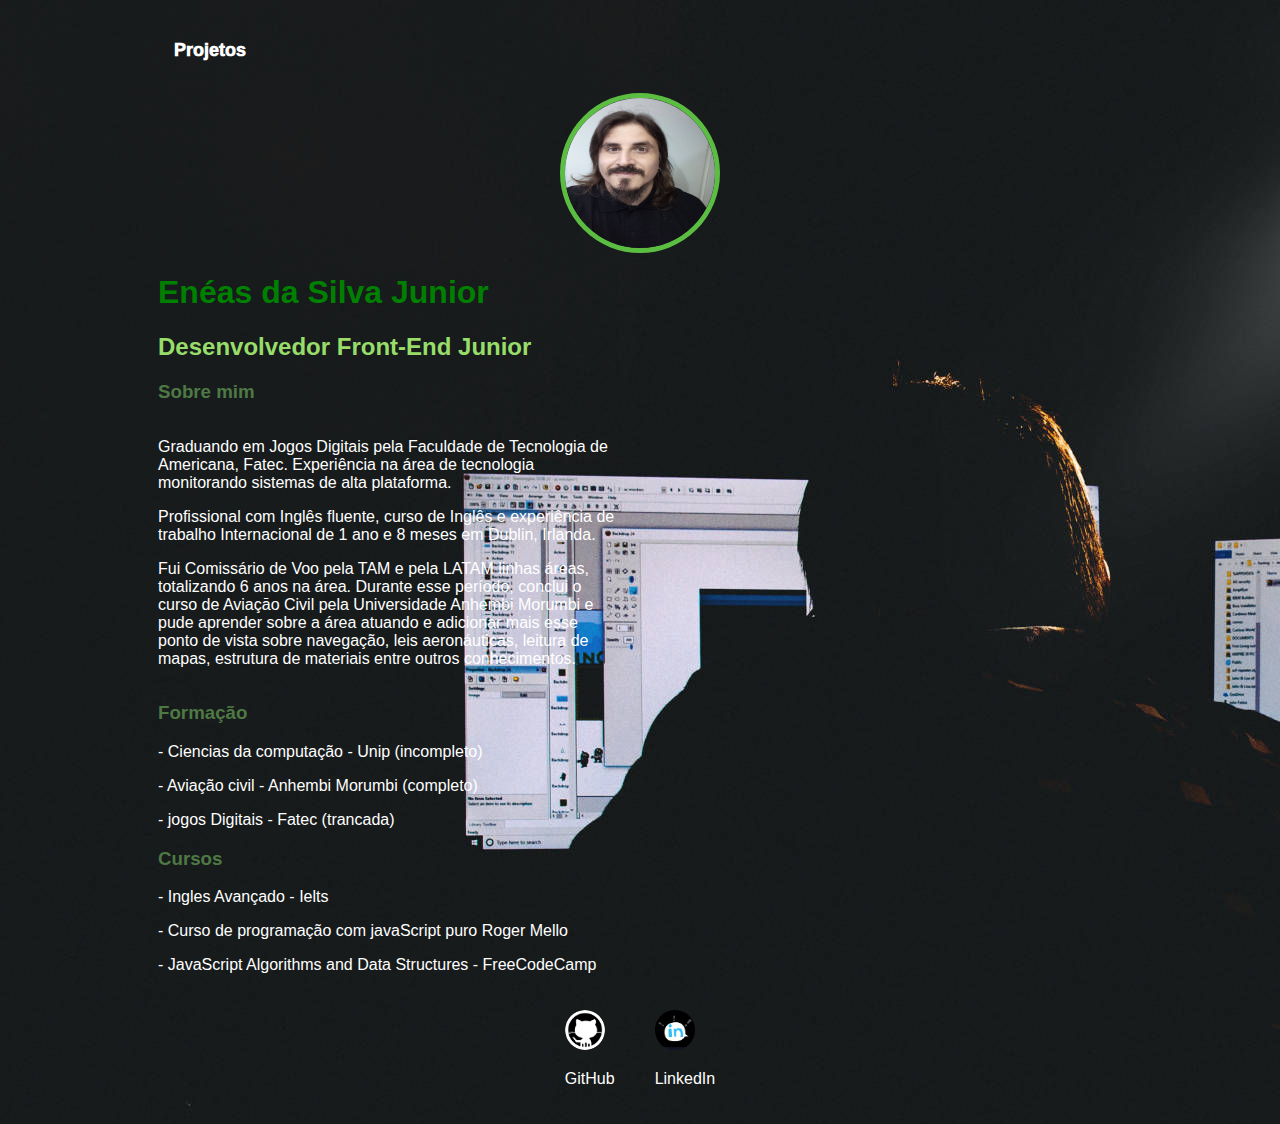
==== index.html @ 8588931a "After setting the page on vsCode, pushing it to git to keep improving the page." ====
<!DOCTYPE html>
<html lang="pt-br">

<head>
    <meta charset="UTF-8">
    <title>HTML-CSS page</title>
    <link rel="stylesheet" href="style.css">
    <link rel="stylesheet" href="">
</head>

<body>
    <div class="container">

        <nav>
            <ul>
                <li>
                    <a class="projects" href="projetos/projects.html">Projetos</a>
                </li>
                <!-- <li>
                    <a>sobre mim</a>
                </li> -->
                <!-- <li>
                    <a>Contatos</a>
                </li> -->
            </ul>
        </nav>

        <header>
            <div class="center">
                <img src="img/linkedPicture-1500.jpg" alt="">
            </div>

            <h1>Enéas da Silva Junior</h1>
            <h2>Desenvolvedor Front-End Junior</h2>

        </header>
        <main>
            <section>
                <h3>Sobre mim</h3>
                <div class="about-me">
                    <p>
                        Graduando em Jogos Digitais pela Faculdade de Tecnologia de Americana, Fatec. Experiência na
                        área de
                        tecnologia
                        monitorando sistemas de alta plataforma.
                    </p>
                    <p>
                        Profissional com Inglês fluente, curso de Inglês e experiência de trabalho Internacional de 1
                        ano e
                        8 meses em Dublin, Irlanda.
                    </p>
                    <p>
                        Fui Comissário de Voo pela TAM e pela LATAM linhas áreas, totalizando 6 anos na área. Durante
                        esse
                        período, conclui o curso de
                        Aviaçāo Civil pela Universidade Anhembi Morumbi e pude aprender sobre a área atuando e adicionar
                        mais esse ponto de vista sobre navegação, leis aeronáuticas, leitura de mapas, estrutura de
                        materiais entre outros conhecimentos.
                    </p>
                </div>
            </section>
            <section>
                <h3>Formação</h3>
                <p>
                    - Ciencias da computação - Unip (incompleto)
                </p>
                <p>
                    - Aviação civil - Anhembi Morumbi (completo)
                </p>
                <p>
                    - jogos Digitais - Fatec (trancada)
                </p>

            </section>
            <section>
                <h3>Cursos</h3>
                <p>
                    - Ingles Avançado - Ielts
                </p>
                <p>
                    - Curso de programação com javaScript puro Roger Mello
                </p>
                <p>
                    - JavaScript Algorithms and Data Structures - FreeCodeCamp
                </p>
            </section>
        </main>
        <footer>
            <a href="https://github.com/EneasFeynlinus?tab=repositories" target="_blank" rel="noopener noreferrer">
                <img class="git-image" src="/img/gitGamb.png" alt="">
                <p>GitHub</p>
            </a>
            <a href="https://www.linkedin.com/in/eneasjunior/" target="_blank" rel="noopener noreferrer">
                <img class="linked-image" src="/img/linkedIn1.png" alt="">
                <p>LinkedIn</p>
            </a>
        </footer>
    </div>
</body>

</html>
---- style.css ----
body {
    color: white;
    background-image: url(img/robotStation-2000.jpg);
    height: 400px;
    font-family: Arial, Helvetica, sans-serif;
    
}

ul {
    display: flex;
    justify-content: space-between;
    list-style-type: none;
    align-items: center;
    padding: 16px;
}

a {
    color: white;
    text-decoration: none;
}

header img {
    width: 150px;
    height: 150px;
    border-radius: 50%;
    border: 5px solid #5BBE42;

}

.center {
    /* text-align: center; */
    display: flex;
    justify-content: center;
}

h1 {
    color: green;
}

footer img {
    width: 40px;
    height: 40px;
    text-align: center;
}

footer {
    display: flex;
    justify-content: center;
}

footer a {
    margin: 20px;
}

.container {
    padding: 0px 150px;
}

nav a:hover {
    color: green
}

.git-image {
    border-radius: 50%;
}

.linked-image {
    border-radius: 50%;
}

.projects {
    cursor: pointer;
    font-weight: 1000;
    font-size: large;
}

div {
    display: inline-block;
}

.project-body {
    background-image: url(img/woodyBackGround-2000.jpg);
    /* background-size: cover; */
}

h2 {
    color: rgb(152, 221, 106);
}

.main-container {
    display: flex;
    justify-content: center;
    align-items: center;
    justify-content: space-around;
    padding: 90px;
}

.sub-container {
    padding-left: 40px;
    text-align: center;
}

.project-title {
    text-align: center;
    margin-top: 80px;
    margin-bottom: 50px;
    /* padding-left: 80px; */
}

.project-footer {
    margin-top: 100px;
}

.about-me {
    padding-right: 500px;
}

h3 {
    color: #4e7844;
}
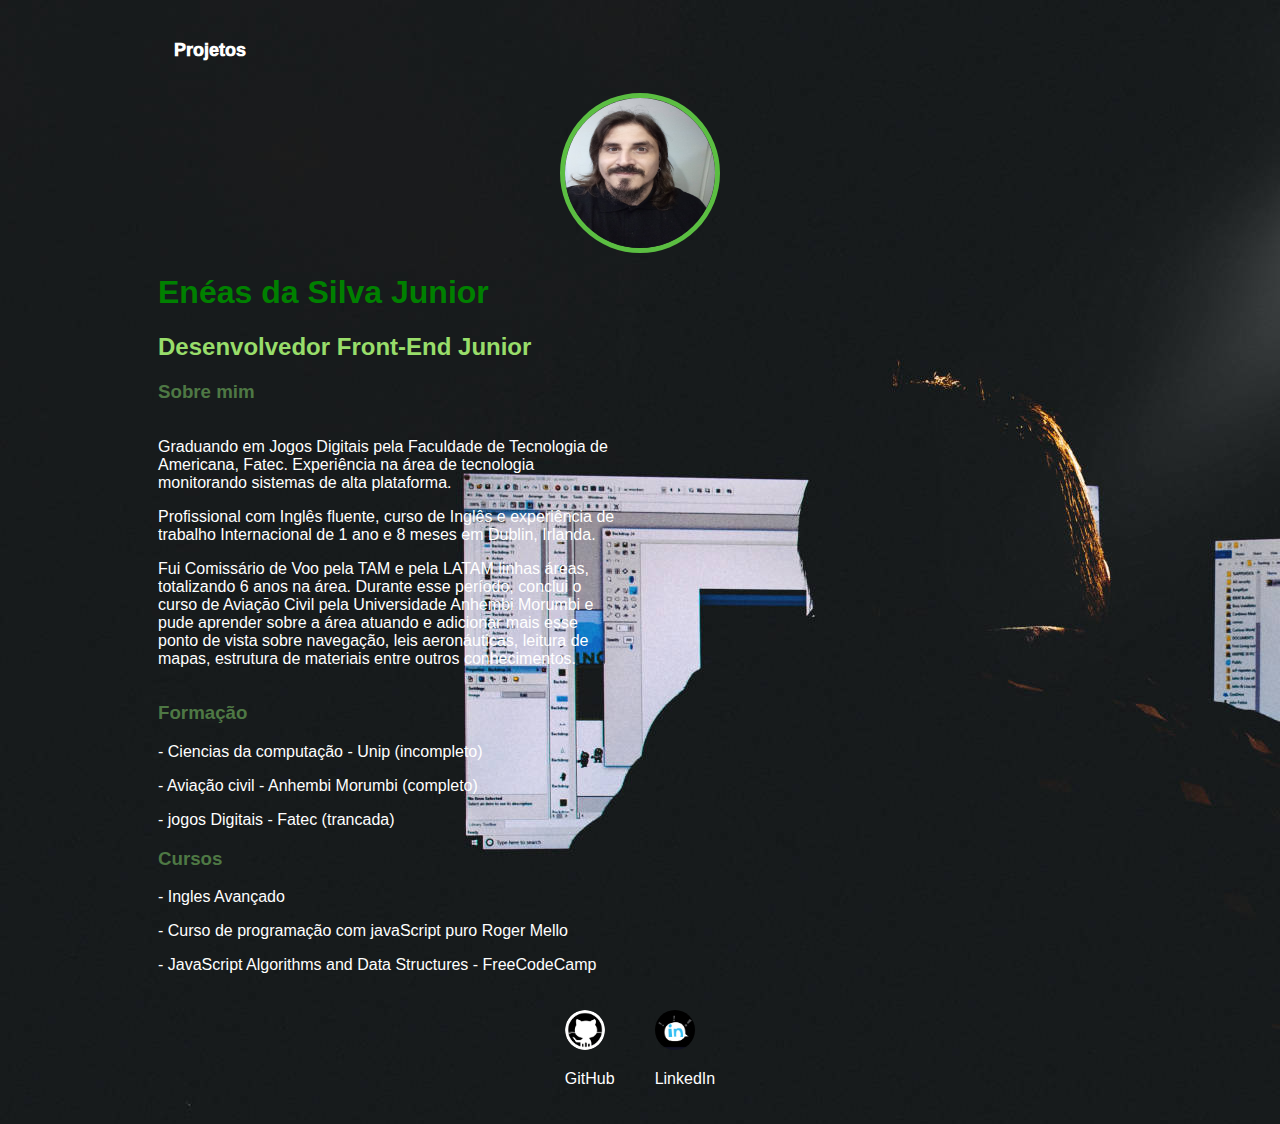
==== commit 2e4d522a: "Editing paragranfs from projects presentation." ====
--- a/index.html
+++ b/index.html
@@ -75,7 +75,7 @@
             <section>
                 <h3>Cursos</h3>
                 <p>
-                    - Ingles Avançado - Ielts
+                    - Ingles Avançado
                 </p>
                 <p>
                     - Curso de programação com javaScript puro Roger Mello
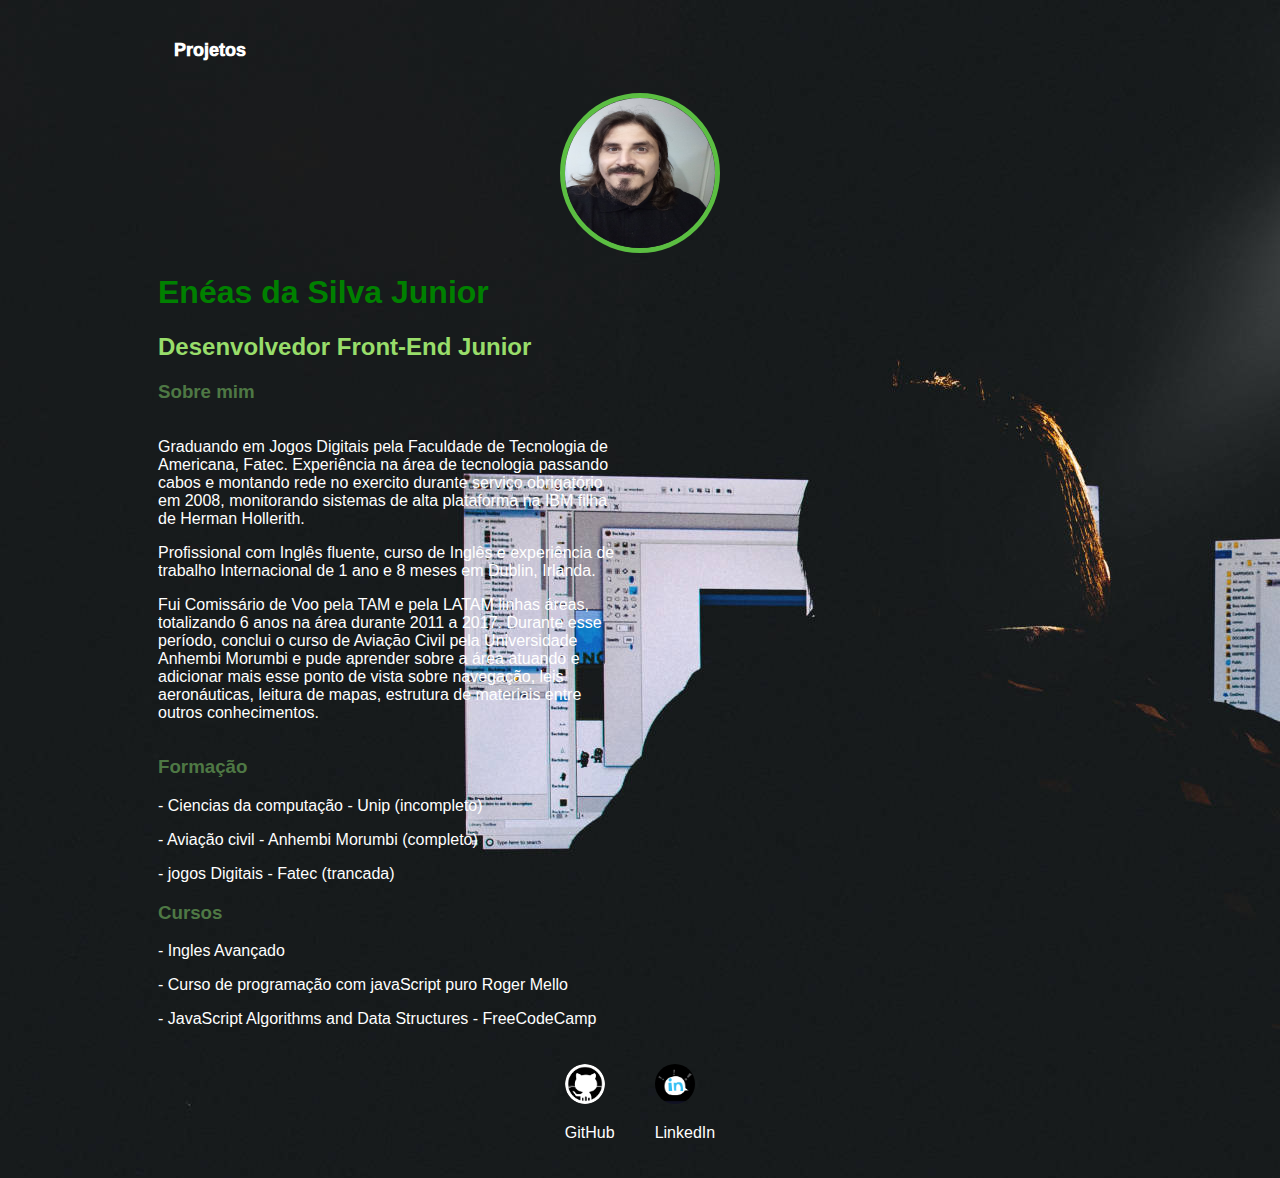
==== commit 8e9ae99f: "Editind about me paragraphs" ====
--- a/index.html
+++ b/index.html
@@ -3,7 +3,7 @@
 
 <head>
     <meta charset="UTF-8">
-    <title>HTML-CSS page</title>
+    <title>EneasPresentation</title>
     <link rel="stylesheet" href="style.css">
     <link rel="stylesheet" href="">
 </head>
@@ -40,9 +40,9 @@
                 <div class="about-me">
                     <p>
                         Graduando em Jogos Digitais pela Faculdade de Tecnologia de Americana, Fatec. Experiência na
-                        área de
-                        tecnologia
-                        monitorando sistemas de alta plataforma.
+                        área de tecnologia passando cabos e montando rede no exercito durante serviço obrigatório em
+                        2008,
+                        monitorando sistemas de alta plataforma na IBM filha de Herman Hollerith.
                     </p>
                     <p>
                         Profissional com Inglês fluente, curso de Inglês e experiência de trabalho Internacional de 1
@@ -50,9 +50,9 @@
                         8 meses em Dublin, Irlanda.
                     </p>
                     <p>
-                        Fui Comissário de Voo pela TAM e pela LATAM linhas áreas, totalizando 6 anos na área. Durante
-                        esse
-                        período, conclui o curso de
+                        Fui Comissário de Voo pela TAM e pela LATAM linhas áreas, totalizando 6 anos na área durante
+                        2011 a 2017. Durante
+                        esse período, conclui o curso de
                         Aviaçāo Civil pela Universidade Anhembi Morumbi e pude aprender sobre a área atuando e adicionar
                         mais esse ponto de vista sobre navegação, leis aeronáuticas, leitura de mapas, estrutura de
                         materiais entre outros conhecimentos.
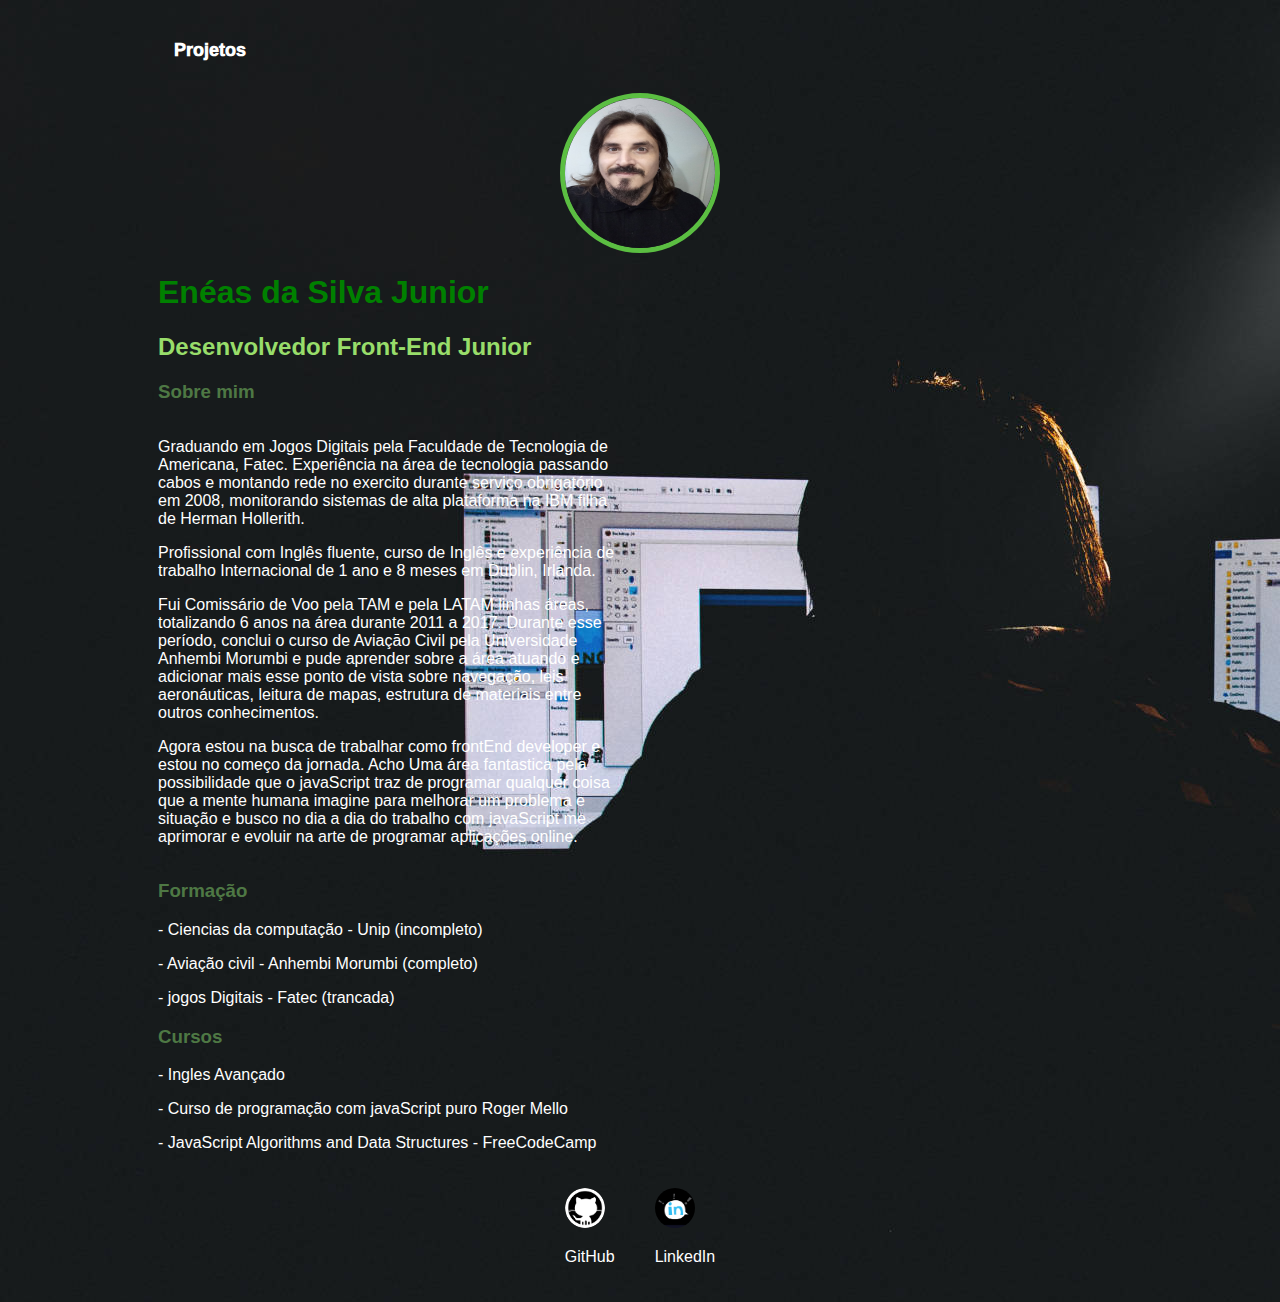
==== commit 111e008f: "Edditing paragraph information over about me information" ====
--- a/index.html
+++ b/index.html
@@ -57,6 +57,14 @@
                         mais esse ponto de vista sobre navegação, leis aeronáuticas, leitura de mapas, estrutura de
                         materiais entre outros conhecimentos.
                     </p>
+                    <p>
+                        Agora estou na busca de trabalhar como frontEnd developer e estou no começo da jornada. Acho Uma
+                        área fantastica pela possibilidade que o javaScript traz de programar qualquer coisa que a mente
+                        humana
+                        imagine para melhorar um problema e situação e busco no dia a dia do trabalho com javaScript me
+                        aprimorar
+                        e evoluir na arte de programar aplicações online.
+                    </p>
                 </div>
             </section>
             <section>
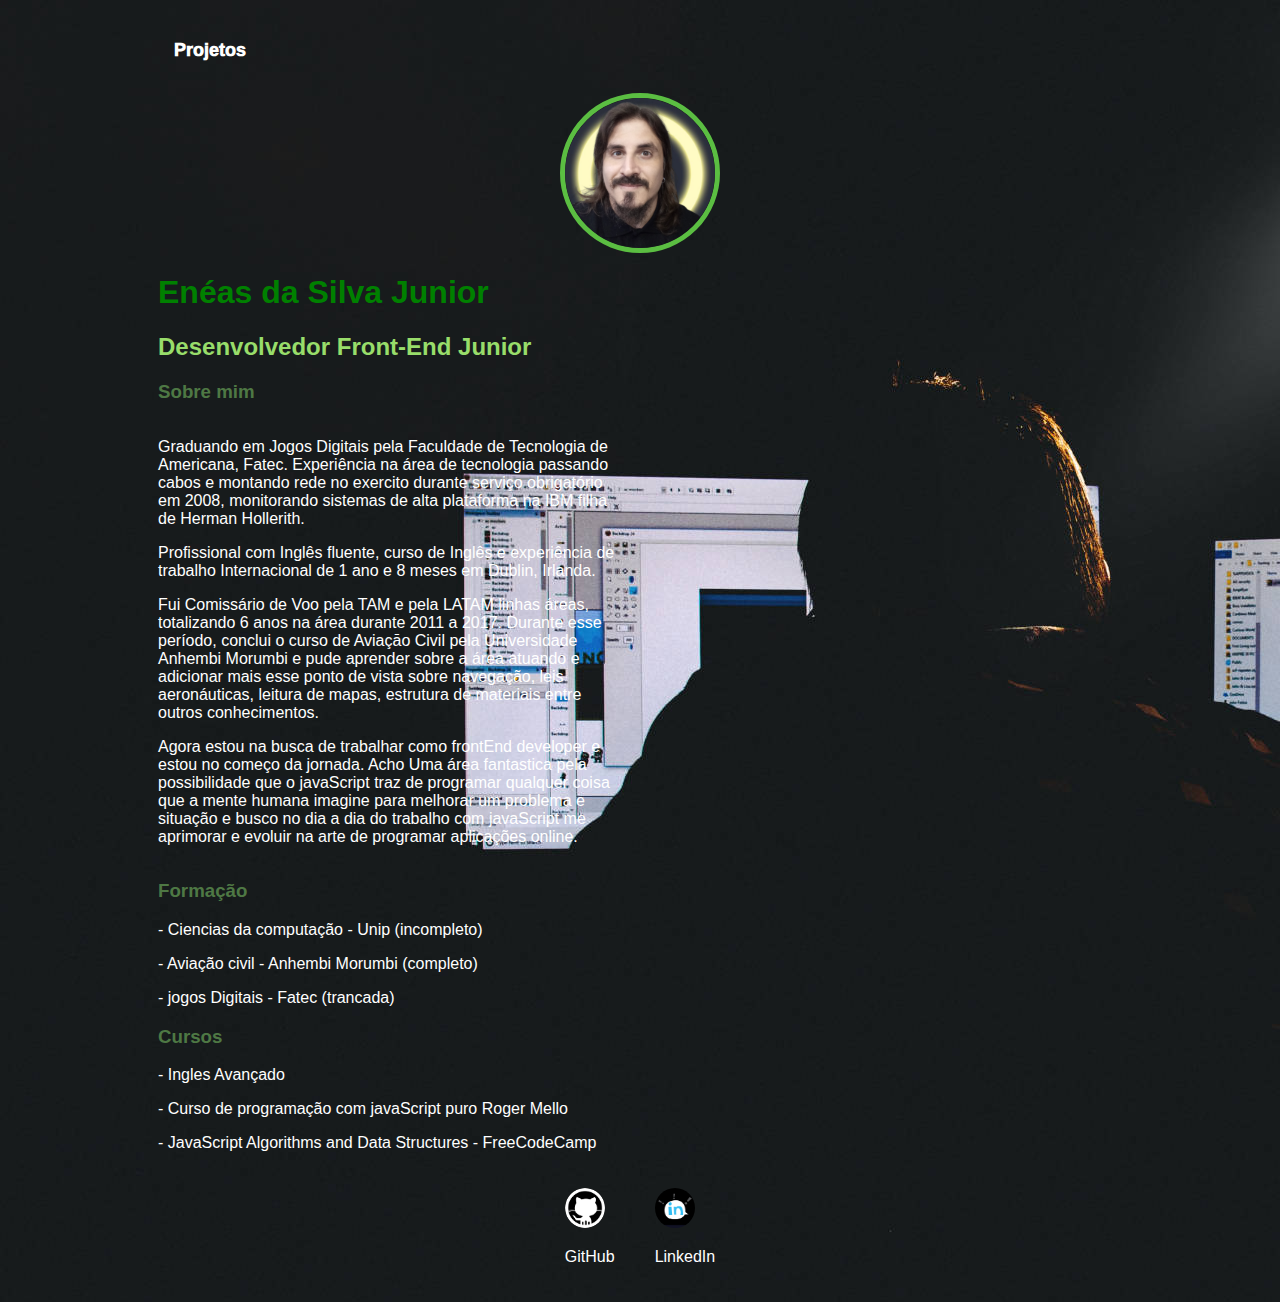
==== commit 63cdba6b: "Finishing profile picture and paragraphs" ====
--- a/index.html
+++ b/index.html
@@ -27,7 +27,7 @@
 
         <header>
             <div class="center">
-                <img src="img/linkedPicture-1500.jpg" alt="">
+                <img src="img/profile-pic-circle-400.png" alt="">
             </div>
 
             <h1>Enéas da Silva Junior</h1>
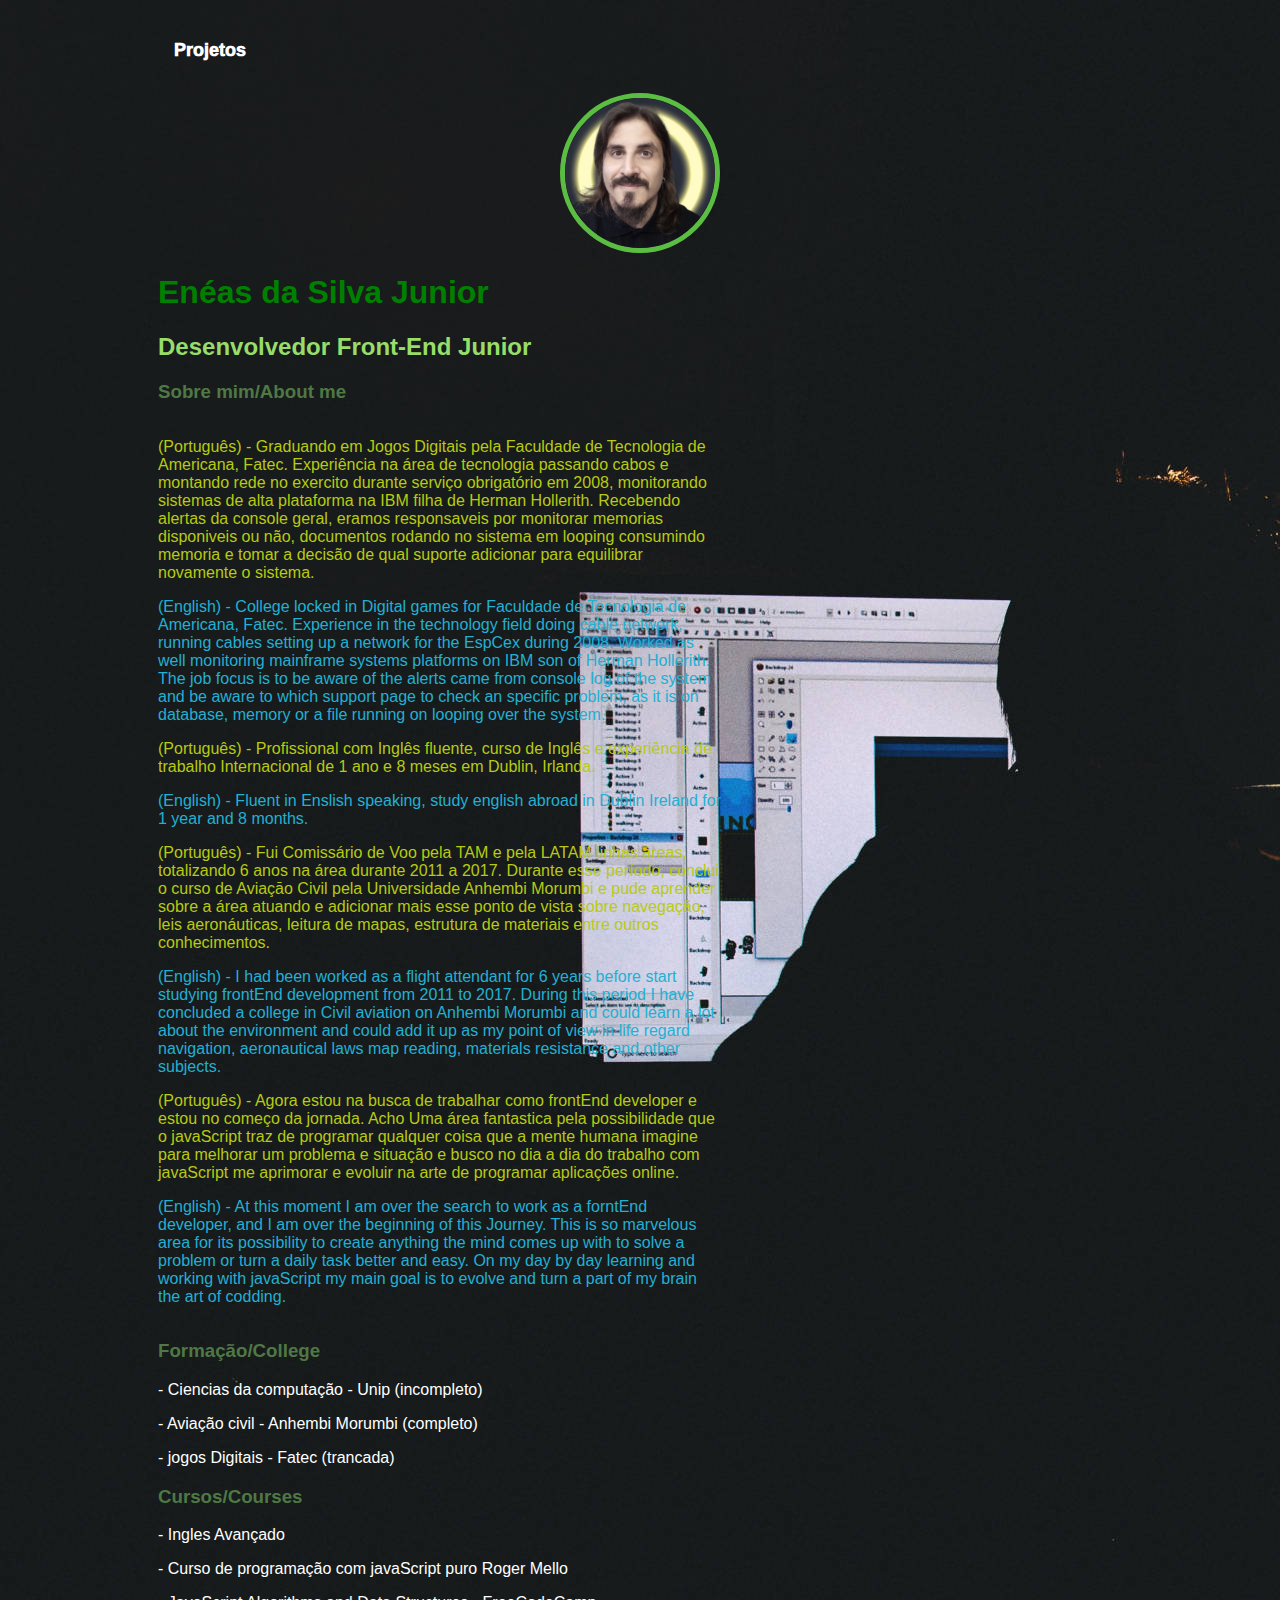
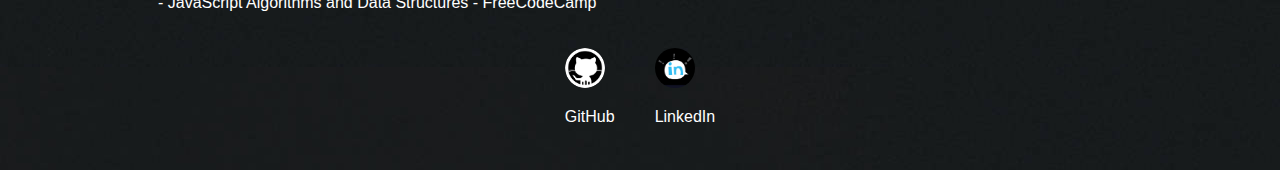
==== commit 7023dba1: "Editting portugueese and english paragraphs." ====
--- a/index.html
+++ b/index.html
@@ -36,39 +36,81 @@
         </header>
         <main>
             <section>
-                <h3>Sobre mim</h3>
+                <h3>Sobre mim/About me</h3>
                 <div class="about-me">
-                    <p>
-                        Graduando em Jogos Digitais pela Faculdade de Tecnologia de Americana, Fatec. Experiência na
+                    <p class="portuguese">
+                        (Português) - Graduando em Jogos Digitais pela Faculdade de Tecnologia de Americana, Fatec.
+                        Experiência na
                         área de tecnologia passando cabos e montando rede no exercito durante serviço obrigatório em
-                        2008,
-                        monitorando sistemas de alta plataforma na IBM filha de Herman Hollerith.
+                        2008, monitorando sistemas de alta plataforma na IBM filha de Herman Hollerith. Recebendo
+                        alertas
+                        da console geral, eramos responsaveis por monitorar memorias disponiveis ou não, documentos
+                        rodando no sistema em looping consumindo memoria e tomar a decisão de qual suporte adicionar
+                        para equilibrar novamente o sistema.
                     </p>
-                    <p>
-                        Profissional com Inglês fluente, curso de Inglês e experiência de trabalho Internacional de 1
+                    <p class="English">
+                        (English) - College locked in
+                        Digital games for Faculdade de Tecnologia de Americana, Fatec. Experience in the technology
+                        field
+                        doing cable network, running cables setting up a network for the EspCex during 2008. Worked
+                        as well monitoring mainframe systems platforms on IBM son of Herman Hollerith. The job focus
+                        is to be aware of the alerts came from console log of the system and be aware to which support
+                        page to check an specific problem, as it is on database, memory or a file running on looping
+                        over the system.
+                    </p>
+                    <p class="portuguese">
+                        (Português) - Profissional com Inglês fluente, curso de Inglês e experiência de trabalho
+                        Internacional de 1
                         ano e
                         8 meses em Dublin, Irlanda.
                     </p>
-                    <p>
-                        Fui Comissário de Voo pela TAM e pela LATAM linhas áreas, totalizando 6 anos na área durante
+                    <p class="English">
+                        (English) - Fluent in Enslish speaking, study english abroad in Dublin Ireland for 1 year and 8
+                        months.
+                    </p>
+                    <p class="portuguese">
+                        (Português) - Fui Comissário de Voo pela TAM e pela LATAM linhas áreas, totalizando 6 anos na
+                        área durante
                         2011 a 2017. Durante
                         esse período, conclui o curso de
                         Aviaçāo Civil pela Universidade Anhembi Morumbi e pude aprender sobre a área atuando e adicionar
                         mais esse ponto de vista sobre navegação, leis aeronáuticas, leitura de mapas, estrutura de
                         materiais entre outros conhecimentos.
                     </p>
-                    <p>
-                        Agora estou na busca de trabalhar como frontEnd developer e estou no começo da jornada. Acho Uma
+                    <p class="English">
+                        (English) - I had been worked as a flight attendant for 6 years before start studying frontEnd
+                        development
+                        from 2011
+                        to 2017.
+                        During this period I have concluded a college in Civil aviation on Anhembi Morumbi and could
+                        learn a lot
+                        about the environment and could add it up as my point of view in life regard navigation,
+                        aeronautical laws
+                        map reading, materials resistance and other subjects.
+                    </p>
+                    <p class="portuguese">
+                        (Português) - Agora estou na busca de trabalhar como frontEnd developer e estou no começo da
+                        jornada. Acho Uma
                         área fantastica pela possibilidade que o javaScript traz de programar qualquer coisa que a mente
                         humana
                         imagine para melhorar um problema e situação e busco no dia a dia do trabalho com javaScript me
                         aprimorar
                         e evoluir na arte de programar aplicações online.
                     </p>
+                    <p class="English">
+                        (English) - At this moment I am over the search to work as a forntEnd developer, and I am over
+                        the beginning
+                        of
+                        this Journey. This is so marvelous area for its possibility to create anything the mind comes
+                        up with
+                        to solve a problem or turn a daily task better and easy. On my day by day learning and working
+                        with
+                        javaScript my main goal is to evolve and turn a part of my brain the art of codding.
+                    </p>
                 </div>
             </section>
             <section>
-                <h3>Formação</h3>
+                <h3>Formação/College</h3>
                 <p>
                     - Ciencias da computação - Unip (incompleto)
                 </p>
@@ -81,7 +123,7 @@
 
             </section>
             <section>
-                <h3>Cursos</h3>
+                <h3>Cursos/Courses</h3>
                 <p>
                     - Ingles Avançado
                 </p>
--- a/style.css
+++ b/style.css
@@ -1,9 +1,9 @@
 body {
     color: white;
-    background-image: url(img/robotStation-2000.jpg);
-    height: 400px;
+    background-image: url(img/robotStation-2500.jpg);
+    /* height: 400px; */
     font-family: Arial, Helvetica, sans-serif;
-    
+    /* background-size: cover; */
 }
 
 ul {
@@ -112,9 +112,19 @@
 }
 
 .about-me {
-    padding-right: 500px;
+    padding-right: 400px;
 }
 
 h3 {
     color: #4e7844;
+}
+
+.English {
+    color: rgb(34, 176, 211);
+    font-family: Verdana, Geneva, Tahoma, sans-serif;
+}
+
+.portuguese {
+    color: #b8ca12;
+    font-family: 'Segoe UI', Tahoma, Geneva, Verdana, sans-serif;
 }